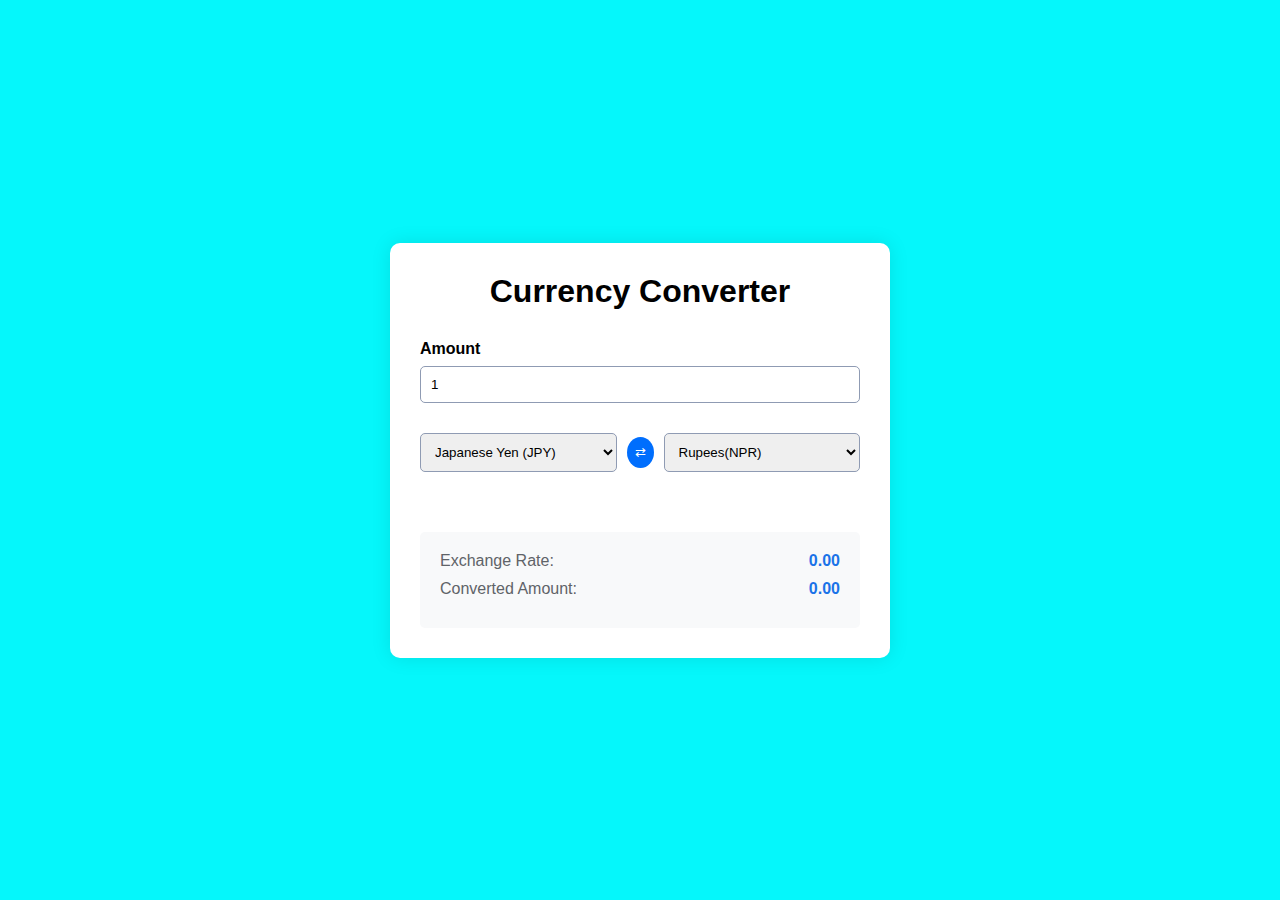
==== index.html @ e53a48d7 "Update and rename CURRENCY_conv.html to index.html" ====
<!DOCTYPE html>
<html lang="en">

<head>
    <meta charset="UTF-8">
    <meta name="viewport" content="width=device-width, initial-scale=1.0">
    <title>Currency Converter</title>
    <link rel="stylesheet" href="style.css">
</head>

<body>
    <div class="calculator-container">
        <h1>Currency Converter</h1>

        <div class="input-group">
            <label for="amount">Amount</label>
            <input type="number" id="amount" value="1" min="1" step="1">
        </div>

        <div class="conversion-box">
            <div class="input-group" style="flex:1">
                <select id="from-currency">
                    <option value="JPY">Japanese Yen (JPY)</option>
                </select>
            </div>

            <button class="swap-button" onclick="swapCurrencies()"> ⇄ </button>

            <div class="input-group" style="flex:1">
                <select id="to-currency">
                    <option value="NPR">Rupees(NPR)</option>
                </select>
            </div>
        </div>

        <div class="results">
            <div class="result-item">
                <span class="result-label">Exchange Rate:</span>
                <span class="result-value" id="exchange-rate">0.00</span>
            </div>
            <div class="result-item">
                <span class="result-label">Converted Amount:</span>
                <span class="result-value" id="converted-amount">0.00</span>
            </div>
        </div>

    
    </div>

    <script src="script.js"></script>
</body>

</html>
---- style.css ----
* {
    margin: 0;
    padding: 0;
    box-sizing: border-box;
    font-family: Arial, sans-serif;
}

body {
    background: #05f7fb;
    display: flex;
    justify-content: center;
    align-items: center;
    min-height: 100vh;
    padding: 20px;
}

.calculator-container {
    background: white;
    padding: 30px;
    border-radius: 10px;
    box-shadow: 0 0 20px rgba(0,0,0,0.1);
    width: 100%;
    max-width: 500px;
}

h1 {
    color: #000000;
    margin-bottom: 30px;
    text-align: center;
}

.input-group {
    margin-bottom: 20px;
}

label {
    display: block;
    margin-bottom: 8px;
    color: #000000;
    font-weight: bold;
}

input[type="number"], select {
    width: 100%;
    padding: 10px;
    border: 1px solid #8f9bb3;
    border-radius: 5px;
    margin-bottom: 10px;
}
select {
    cursor: pointer;
}

.conversion-box {
    display: flex;
    align-items: center;
    gap: 10px;
    margin: 20px 0;
}

.swap-button {
    margin-bottom: 30px;
    background: #006efd;
    color: white;
    border: none;
    padding: 8px;
    border-radius: 50%;
    cursor: pointer;
    transition: background 0.3s;
}

.swap-button:hover {
    background: #1557b0;
}

.results {
    margin-top: 30px;
    padding: 20px;
    background: #f8f9fa;
    border-radius: 5px;
}

.result-item {
    display: flex;
    justify-content: space-between;
    margin-bottom: 10px;
}

.result-label {
    color: #5f6368;
}

.result-value {
    color: #1a73e8;
    font-weight: bold;
}

.update-info {
    text-align: center;
    color: #5f6368;
    font-size: 0.9em;
    margin-top: 15px;
}
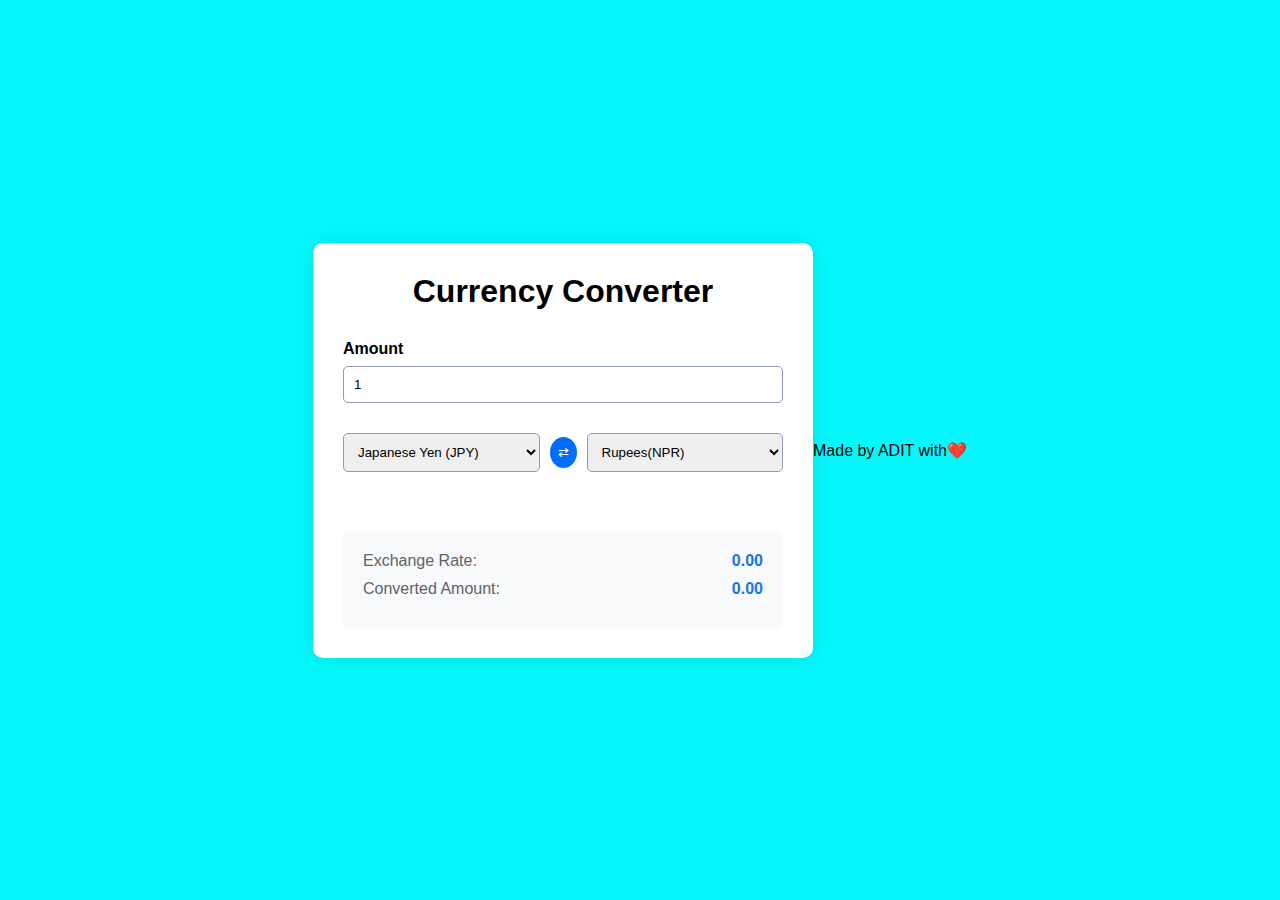
==== commit d177c43f: "Update index.html" ====
--- a/index.html
+++ b/index.html
@@ -7,7 +7,6 @@
     <title>Currency Converter</title>
     <link rel="stylesheet" href="style.css">
 </head>
-
 <body>
     <div class="calculator-container">
         <h1>Currency Converter</h1>
@@ -23,7 +22,6 @@
                     <option value="JPY">Japanese Yen (JPY)</option>
                 </select>
             </div>
-
             <button class="swap-button" onclick="swapCurrencies()"> ⇄ </button>
 
             <div class="input-group" style="flex:1">
@@ -43,8 +41,9 @@
                 <span class="result-value" id="converted-amount">0.00</span>
             </div>
         </div>
-
-    
+         </div>
+        <p> Made by ADIT with❤️</p>
+        </div>
     </div>
 
     <script src="script.js"></script>
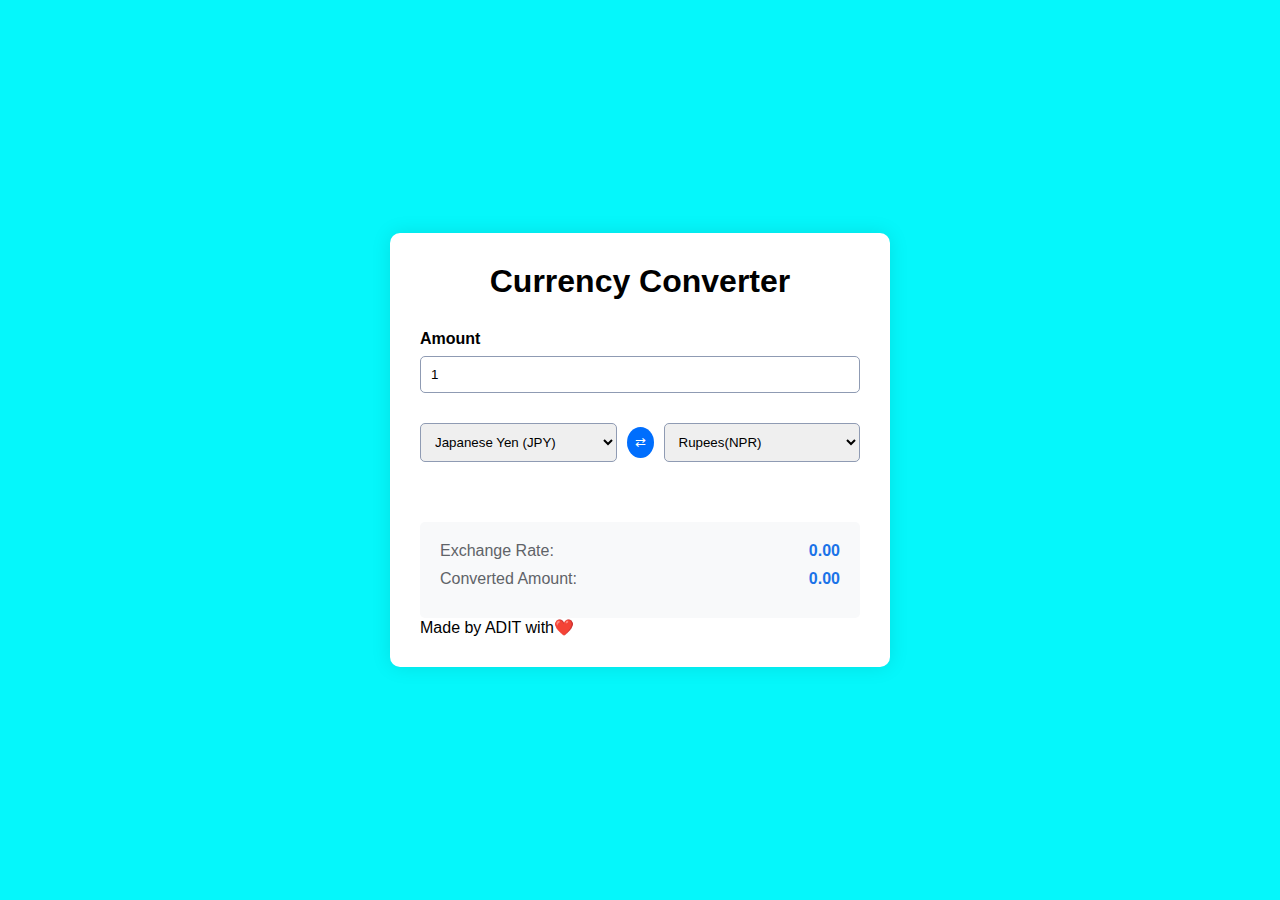
==== commit 79cd355a: "Update index.html" ====
--- a/index.html
+++ b/index.html
@@ -40,10 +40,11 @@
                 <span class="result-label">Converted Amount:</span>
                 <span class="result-value" id="converted-amount">0.00</span>
             </div>
-        </div>
-         </div>
+            </div>
         <p> Made by ADIT with❤️</p>
         </div>
+        </div>
+         
     </div>
 
     <script src="script.js"></script>
